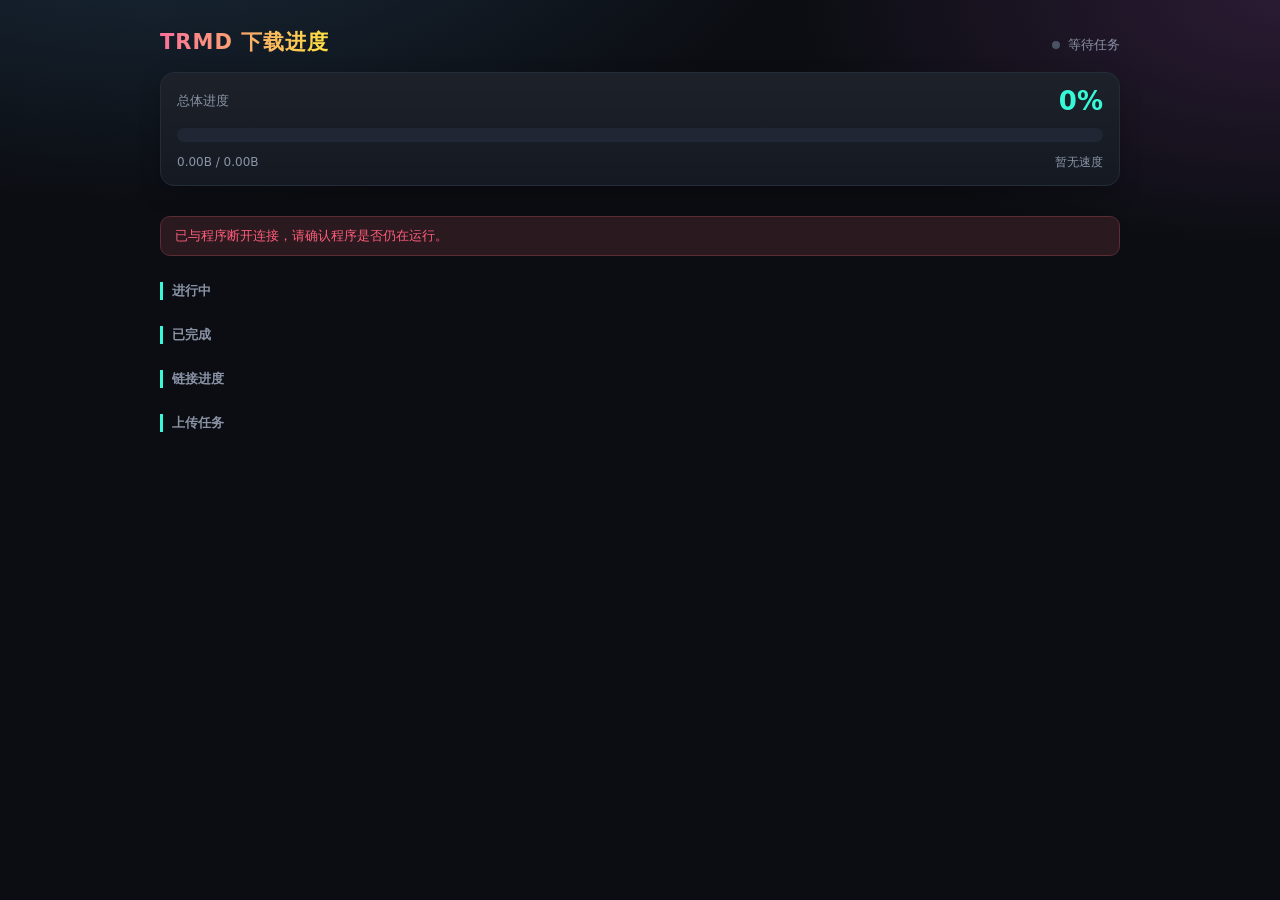
==== res/web/index.html @ 4697aeaa "v2.0.2 移除tty改用webui，-w、--web参数更改为自定义web端口。 Signed-off-by: Gentlesprite <77564247+Gentlesprite@users." ====
<!DOCTYPE html>
<html lang="zh-CN">
<head>
<meta charset="UTF-8">
<meta name="viewport" content="width=device-width, initial-scale=1">
<title>TRMD 下载进度</title>
<link rel="icon" href="data:,">
<link rel="stylesheet" href="style.css">
</head>
<body>
<div class="wrap">
<header>
    <div class="topbar">
        <h1>TRMD 下载进度</h1>
        <div class="status">
            <span class="dot" id="dot"></span>
            <span id="statusText">等待任务</span>
        </div>
    </div>

    <div class="card overall">
        <div class="row">
            <span class="label">总体进度</span>
            <span class="big" id="overallPercent">0%</span>
        </div>
        <div class="track track-lg">
            <div class="fill" id="overallFill"></div>
        </div>
        <div class="row meta">
            <span id="overallInfo">0.00B / 0.00B</span>
            <span id="overallExtra">暂无速度</span>
        </div>
    </div>

    <div class="stat" id="stat"></div>
</header>

<div class="offline" id="offline">已与程序断开连接，请确认程序是否仍在运行。</div>

<section>
    <h2>进行中</h2>
    <div id="running"></div>
</section>

<section>
    <h2>已完成</h2>
    <div id="done"></div>
</section>

<section>
    <h2>链接进度</h2>
    <div id="links"></div>
</section>

<section>
    <h2>上传任务</h2>
    <div id="uploads"></div>
</section>
</div>
<script src="app.js"></script>
</body>
</html>
---- res/web/style.css ----
:root {
    --bg: #0b0d12;
    --card: #151922;
    --border: #242b39;
    --text: #e7eaf0;
    --muted: #8a93a6;
    --accent: #38f9d7;
    --accent2: #43e97b;
    --danger: #ff5c7a;
    --warn: #ffc857;
}

* {
    margin: 0;
    padding: 0;
    box-sizing: border-box;
}

body {
    min-height: 100vh;
    padding: 28px 16px 56px;
    color: var(--text);
    font-family: system-ui, -apple-system, "Segoe UI", "Microsoft YaHei", sans-serif;
    background:
        radial-gradient(1100px 520px at 12% -12%, #1a2b3b 0%, rgba(26, 43, 59, 0) 60%),
        radial-gradient(900px 460px at 100% 0%, #2a1b33 0%, rgba(42, 27, 51, 0) 55%),
        var(--bg);
    background-attachment: fixed;
}

.wrap {
    max-width: 960px;
    margin: 0 auto;
}

/* 顶部区域 */
.topbar {
    display: flex;
    align-items: baseline;
    justify-content: space-between;
    gap: 12px;
    margin-bottom: 16px;
}

h1 {
    font-size: 21px;
    font-weight: 700;
    letter-spacing: 1px;
    background: linear-gradient(90deg, #fa709a, #fee140);
    -webkit-background-clip: text;
    background-clip: text;
    color: transparent;
}

.status {
    display: inline-flex;
    align-items: center;
    gap: 8px;
    font-size: 13px;
    color: var(--muted);
}

.dot {
    width: 8px;
    height: 8px;
    border-radius: 50%;
    background: #4a5364;
}

.dot.active {
    background: var(--accent2);
    box-shadow: 0 0 0 4px rgba(67, 233, 123, .16);
    animation: pulse 1.6s ease-in-out infinite;
}

@keyframes pulse {
    50% {
        opacity: .45;
    }
}

/* 卡片 */
.card {
    padding: 14px 16px;
    margin-bottom: 10px;
    border: 1px solid var(--border);
    border-radius: 14px;
    background: linear-gradient(180deg, rgba(255, 255, 255, .035), rgba(255, 255, 255, 0)), var(--card);
    box-shadow: 0 8px 22px rgba(0, 0, 0, .22);
}

.row {
    display: flex;
    align-items: center;
    justify-content: space-between;
    gap: 12px;
}

.label {
    font-size: 13px;
    color: var(--muted);
}

.big {
    font-size: 26px;
    font-weight: 700;
    color: var(--accent);
    font-variant-numeric: tabular-nums;
    line-height: 1.1;
}

.meta {
    margin-top: 8px;
    font-size: 12px;
    color: var(--muted);
    font-variant-numeric: tabular-nums;
}

/* 进度条 */
.track {
    position: relative;
    height: 8px;
    margin: 10px 0;
    border-radius: 999px;
    background: #202634;
    overflow: hidden;
}

.track-lg {
    height: 14px;
    margin: 12px 0;
}

.fill {
    width: 0;
    height: 100%;
    border-radius: 999px;
    background: linear-gradient(90deg, #43e97b, #38f9d7, #43e97b);
    background-size: 200% 100%;
    box-shadow: 0 0 12px rgba(56, 249, 215, .35);
    transition: width .5s ease;
    animation: flow 2.4s linear infinite;
}

@keyframes flow {
    from {
        background-position: 0 50%;
    }
    to {
        background-position: 200% 50%;
    }
}

/* 统计卡片 */
.stat {
    display: grid;
    grid-template-columns: repeat(4, 1fr);
    gap: 10px;
    margin-top: 12px;
}

.stat div {
    padding: 12px 14px;
    border: 1px solid var(--border);
    border-radius: 12px;
    background: linear-gradient(180deg, rgba(255, 255, 255, .035), rgba(255, 255, 255, 0)), var(--card);
}

.stat span {
    display: block;
    font-size: 12px;
    color: var(--muted);
}

.stat b {
    font-size: 20px;
    font-weight: 600;
    font-variant-numeric: tabular-nums;
}

.ok {
    color: var(--accent2);
}

.bad {
    color: var(--danger);
}

.skip {
    color: var(--warn);
}

/* 分节 */
section {
    margin-top: 26px;
}

h2 {
    margin-bottom: 12px;
    padding-left: 9px;
    border-left: 3px solid var(--accent);
    font-size: 13px;
    font-weight: 600;
    color: var(--muted);
}

.name {
    font-size: 14px;
    overflow: hidden;
    white-space: nowrap;
    text-overflow: ellipsis;
}

.pct {
    font-size: 13px;
    color: var(--accent);
    font-variant-numeric: tabular-nums;
}

.mini {
    display: flex;
    justify-content: space-between;
    gap: 12px;
    font-size: 12px;
    margin-bottom: 6px;
}

.mini span:first-child {
    overflow: hidden;
    white-space: nowrap;
    text-overflow: ellipsis;
}

.empty {
    padding: 20px 12px;
    border: 1px dashed var(--border);
    border-radius: 12px;
    color: #5f6879;
    font-size: 13px;
    text-align: center;
}

/* 表格 */
table {
    width: 100%;
    border-collapse: collapse;
    font-size: 13px;
}

th, td {
    padding: 9px 10px;
    border-bottom: 1px solid var(--border);
    text-align: left;
}

th {
    color: var(--muted);
    font-weight: 600;
}

td {
    font-variant-numeric: tabular-nums;
}

tbody tr:last-child td {
    border-bottom: none;
}

.offline {
    display: none;
    margin-top: 18px;
    padding: 10px 14px;
    border: 1px solid #5c2b34;
    border-radius: 10px;
    background: #2a1a1f;
    color: var(--danger);
    font-size: 13px;
}

@media (max-width: 640px) {
    .stat {
        grid-template-columns: repeat(2, 1fr);
    }
}
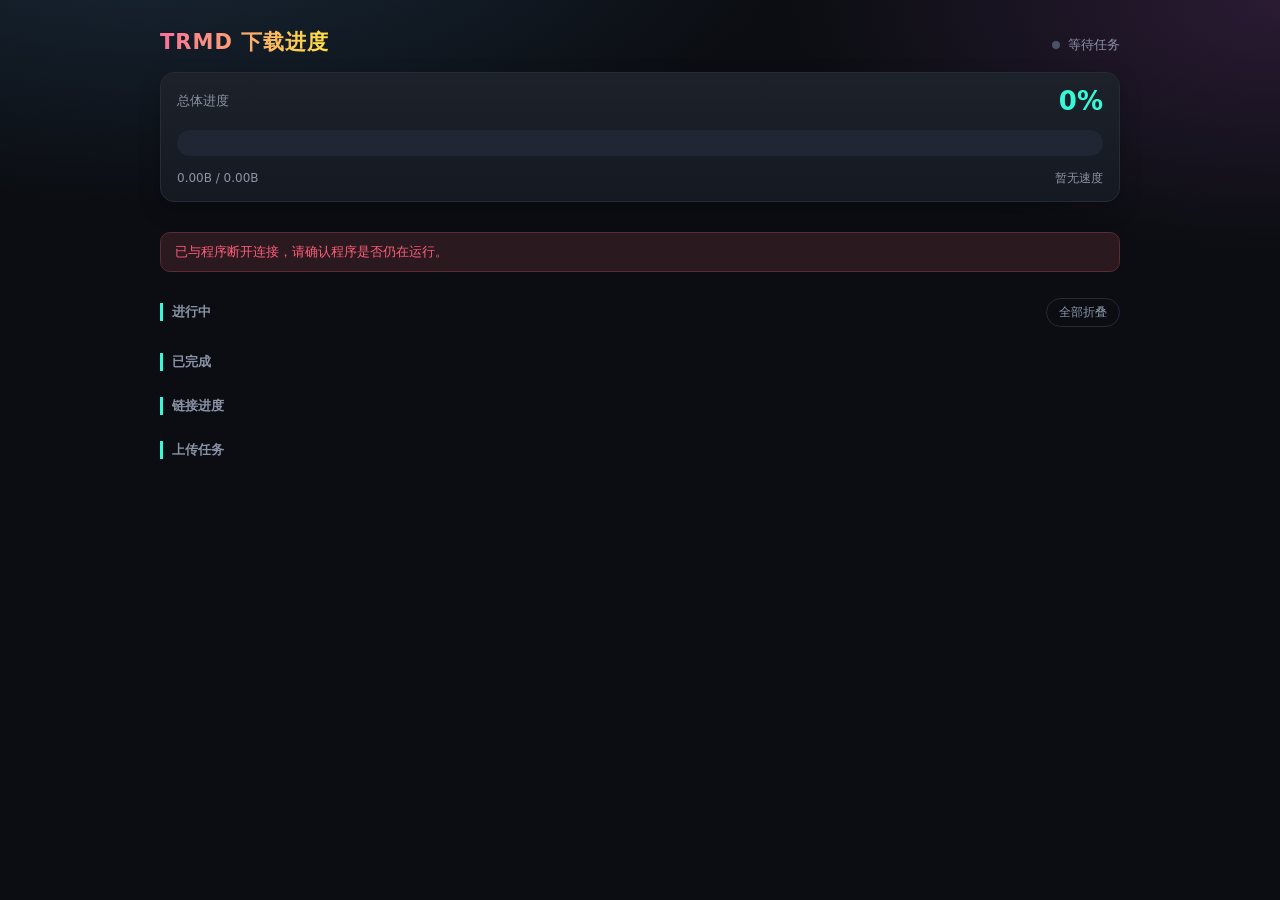
==== commit 2f091200: "v2.0.2 新增webui中频道根据分组功能。 Signed-off-by: Gentlesprite <77564247+Gentlesprite@users.noreply.github.com" ====
--- a/res/web/index.html
+++ b/res/web/index.html
@@ -38,7 +38,10 @@
 <div class="offline" id="offline">已与程序断开连接，请确认程序是否仍在运行。</div>
 
 <section>
-    <h2>进行中</h2>
+    <div class="section-head">
+        <h2>进行中</h2>
+        <button class="toggle" id="toggleAll" type="button">全部折叠</button>
+    </div>
     <div id="running"></div>
 </section>
 
--- a/res/web/style.css
+++ b/res/web/style.css
@@ -119,16 +119,20 @@
 /* 进度条 */
 .track {
     position: relative;
-    height: 8px;
+    height: 12px;
     margin: 10px 0;
     border-radius: 999px;
     background: #202634;
     overflow: hidden;
 }
 
+.track-md {
+    height: 18px;
+}
+
 .track-lg {
-    height: 14px;
-    margin: 12px 0;
+    height: 26px;
+    margin: 14px 0;
 }
 
 .fill {
@@ -137,7 +141,7 @@
     border-radius: 999px;
     background: linear-gradient(90deg, #43e97b, #38f9d7, #43e97b);
     background-size: 200% 100%;
-    box-shadow: 0 0 12px rgba(56, 249, 215, .35);
+    box-shadow: 0 0 14px rgba(56, 249, 215, .4), inset 0 1px 0 rgba(255, 255, 255, .28);
     transition: width .5s ease;
     animation: flow 2.4s linear infinite;
 }
@@ -188,6 +192,109 @@
 
 .skip {
     color: var(--warn);
+}
+
+/* 分组折叠 */
+.section-head {
+    display: flex;
+    align-items: center;
+    justify-content: space-between;
+    gap: 12px;
+    margin-bottom: 12px;
+}
+
+.section-head h2 {
+    margin-bottom: 0;
+}
+
+.toggle {
+    padding: 5px 12px;
+    border: 1px solid var(--border);
+    border-radius: 999px;
+    background: transparent;
+    color: var(--muted);
+    font-size: 12px;
+    cursor: pointer;
+}
+
+.toggle:hover {
+    border-color: var(--accent);
+    color: var(--accent);
+}
+
+.group {
+    margin-bottom: 10px;
+    border: 1px solid var(--border);
+    border-radius: 14px;
+    background: linear-gradient(180deg, rgba(255, 255, 255, .035), rgba(255, 255, 255, 0)), var(--card);
+    box-shadow: 0 8px 22px rgba(0, 0, 0, .22);
+    overflow: hidden;
+}
+
+.group > summary {
+    display: flex;
+    align-items: center;
+    gap: 10px;
+    padding: 13px 16px;
+    cursor: pointer;
+    list-style: none;
+}
+
+.group > summary::-webkit-details-marker {
+    display: none;
+}
+
+.group[open] > summary {
+    padding-bottom: 0;
+}
+
+.arrow {
+    flex: none;
+    width: 0;
+    height: 0;
+    border-left: 5px solid var(--muted);
+    border-top: 4px solid transparent;
+    border-bottom: 4px solid transparent;
+    transition: transform .2s ease;
+}
+
+.group[open] .arrow {
+    transform: rotate(90deg);
+}
+
+.gname {
+    flex: 1;
+    overflow: hidden;
+    white-space: nowrap;
+    text-overflow: ellipsis;
+    font-size: 14px;
+}
+
+.gcount {
+    font-size: 12px;
+    color: var(--muted);
+}
+
+.gmeta {
+    display: flex;
+    justify-content: space-between;
+    gap: 12px;
+    padding: 0 16px 8px;
+    font-size: 12px;
+    color: var(--muted);
+    font-variant-numeric: tabular-nums;
+}
+
+.group .track {
+    margin: 10px 16px 0;
+}
+
+.group .card {
+    margin: 8px;
+    border: none;
+    border-radius: 10px;
+    background: rgba(0, 0, 0, .2);
+    box-shadow: none;
 }
 
 /* 分节 */
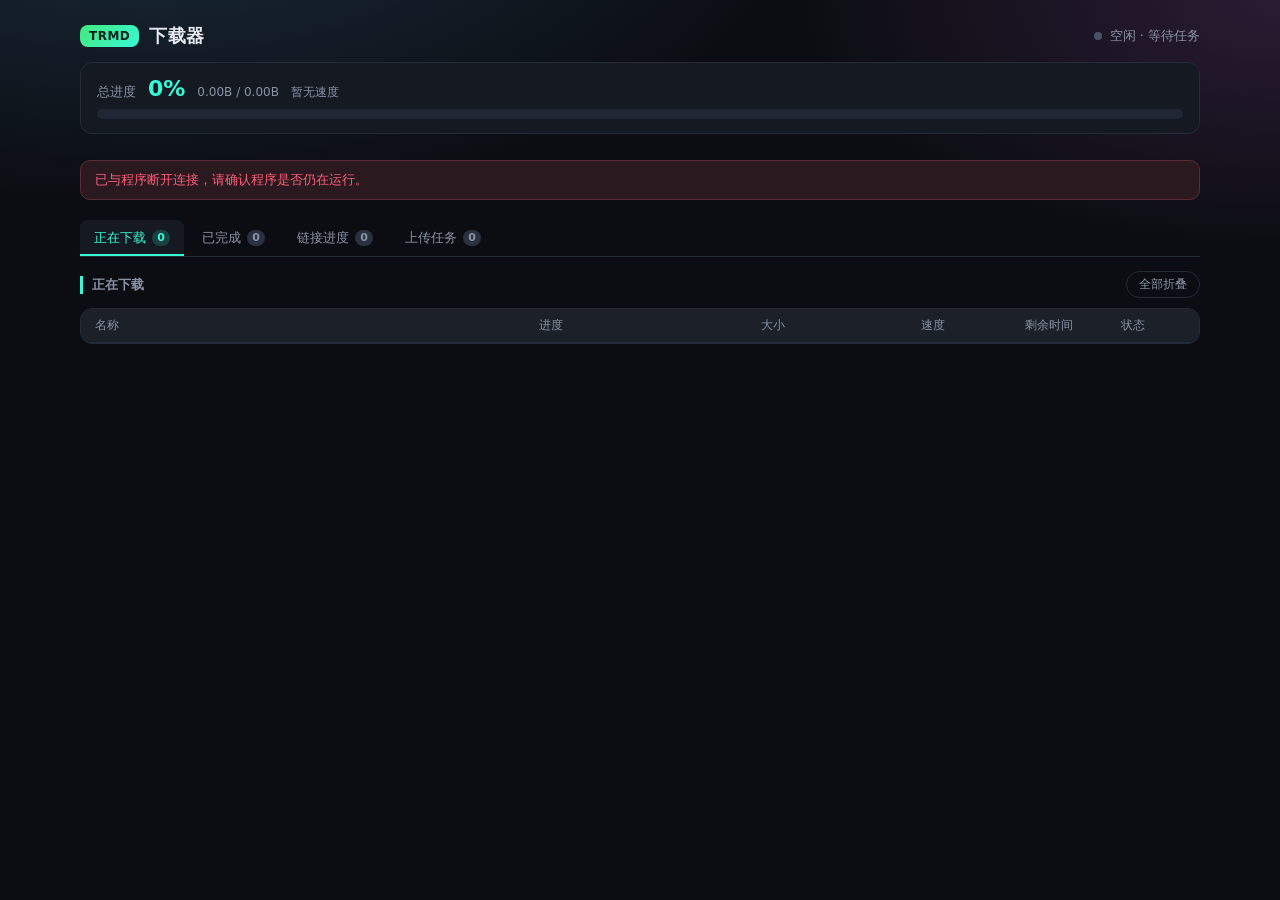
==== commit d9ab83aa: "v2.0.2 webui根据文件状态分页显示内容。 Signed-off-by: Gentlesprite <77564247+Gentlesprite@users.noreply.github.co" ====
--- a/res/web/index.html
+++ b/res/web/index.html
@@ -11,24 +11,25 @@
 <div class="wrap">
 <header>
     <div class="topbar">
-        <h1>TRMD 下载进度</h1>
+        <div class="brand">
+            <span class="logo">TRMD</span>
+            <h1>下载器</h1>
+        </div>
         <div class="status">
             <span class="dot" id="dot"></span>
-            <span id="statusText">等待任务</span>
+            <span id="statusText">空闲 · 等待任务</span>
         </div>
     </div>
 
-    <div class="card overall">
-        <div class="row">
-            <span class="label">总体进度</span>
+    <div class="panel overall">
+        <div class="overall-top">
+            <span class="label">总进度</span>
             <span class="big" id="overallPercent">0%</span>
+            <span class="muted" id="overallInfo">0.00B / 0.00B</span>
+            <span class="muted" id="overallExtra">暂无速度</span>
         </div>
         <div class="track track-lg">
             <div class="fill" id="overallFill"></div>
-        </div>
-        <div class="row meta">
-            <span id="overallInfo">0.00B / 0.00B</span>
-            <span id="overallExtra">暂无速度</span>
         </div>
     </div>
 
@@ -37,28 +38,62 @@
 
 <div class="offline" id="offline">已与程序断开连接，请确认程序是否仍在运行。</div>
 
-<section>
+<nav class="tabs" id="tabs">
+    <button class="tab active" data-tab="running" type="button">正在下载<b class="badge" id="badgeRunning">0</b></button>
+    <button class="tab" data-tab="done" type="button">已完成<b class="badge" id="badgeDone">0</b></button>
+    <button class="tab" data-tab="links" type="button">链接进度<b class="badge" id="badgeLinks">0</b></button>
+    <button class="tab" data-tab="uploads" type="button">上传任务<b class="badge" id="badgeUploads">0</b></button>
+</nav>
+
+<div class="page" id="page-running">
     <div class="section-head">
-        <h2>进行中</h2>
+        <h2>正在下载</h2>
         <button class="toggle" id="toggleAll" type="button">全部折叠</button>
     </div>
-    <div id="running"></div>
-</section>
+    <div class="list">
+        <div class="list-head">
+            <span>名称</span>
+            <span>进度</span>
+            <span class="h-size">大小</span>
+            <span class="h-speed">速度</span>
+            <span class="h-remain">剩余时间</span>
+            <span class="h-status">状态</span>
+        </div>
+        <div id="running"></div>
+    </div>
+</div>
 
-<section>
-    <h2>已完成</h2>
-    <div id="done"></div>
-</section>
+<div class="page" id="page-done" hidden>
+    <div class="list">
+        <div class="list-head">
+            <span>名称</span>
+            <span>进度</span>
+            <span class="h-size">大小</span>
+            <span class="h-speed">速度</span>
+            <span class="h-remain">剩余时间</span>
+            <span class="h-status">状态</span>
+        </div>
+        <div id="done"></div>
+    </div>
+</div>
 
-<section>
-    <h2>链接进度</h2>
-    <div id="links"></div>
-</section>
+<div class="page" id="page-links" hidden>
+    <div class="list">
+        <div class="list-head">
+            <span>链接</span>
+            <span>进度</span>
+            <span class="h-size">完成/总数</span>
+            <span class="h-speed">速度</span>
+            <span class="h-remain">剩余时间</span>
+            <span class="h-status">状态</span>
+        </div>
+        <div id="links"></div>
+    </div>
+</div>
 
-<section>
-    <h2>上传任务</h2>
-    <div id="uploads"></div>
-</section>
+<div class="page" id="page-uploads" hidden>
+    <div class="list" id="uploads"></div>
+</div>
 </div>
 <script src="app.js"></script>
 </body>
--- a/res/web/style.css
+++ b/res/web/style.css
@@ -1,6 +1,7 @@
 :root {
     --bg: #0b0d12;
-    --card: #151922;
+    --panel: #151922;
+    --panel2: #1b2029;
     --border: #242b39;
     --text: #e7eaf0;
     --muted: #8a93a6;
@@ -8,6 +9,7 @@
     --accent2: #43e97b;
     --danger: #ff5c7a;
     --warn: #ffc857;
+    --cols: minmax(0, 1fr) 210px 148px 92px 84px 64px;
 }
 
 * {
@@ -18,9 +20,9 @@
 
 body {
     min-height: 100vh;
-    padding: 28px 16px 56px;
+    padding: 24px 16px 48px;
     color: var(--text);
-    font-family: system-ui, -apple-system, "Segoe UI", "Microsoft YaHei", sans-serif;
+    font-family: system-ui, -apple-system, 'Segoe UI', 'Microsoft YaHei', sans-serif;
     background:
         radial-gradient(1100px 520px at 12% -12%, #1a2b3b 0%, rgba(26, 43, 59, 0) 60%),
         radial-gradient(900px 460px at 100% 0%, #2a1b33 0%, rgba(42, 27, 51, 0) 55%),
@@ -29,27 +31,39 @@
 }
 
 .wrap {
-    max-width: 960px;
+    max-width: 1120px;
     margin: 0 auto;
 }
 
 /* 顶部区域 */
 .topbar {
     display: flex;
-    align-items: baseline;
+    align-items: center;
     justify-content: space-between;
     gap: 12px;
-    margin-bottom: 16px;
+    margin-bottom: 14px;
+}
+
+.brand {
+    display: flex;
+    align-items: center;
+    gap: 10px;
+}
+
+.logo {
+    padding: 4px 9px;
+    border-radius: 8px;
+    background: linear-gradient(135deg, var(--accent2), var(--accent));
+    color: #06231d;
+    font-size: 12px;
+    font-weight: 800;
+    letter-spacing: .5px;
 }
 
 h1 {
-    font-size: 21px;
-    font-weight: 700;
-    letter-spacing: 1px;
-    background: linear-gradient(90deg, #fa709a, #fee140);
-    -webkit-background-clip: text;
-    background-clip: text;
-    color: transparent;
+    font-size: 18px;
+    font-weight: 600;
+    letter-spacing: .5px;
 }
 
 .status {
@@ -79,21 +93,21 @@
     }
 }
 
-/* 卡片 */
-.card {
+/* 面板 */
+.panel {
     padding: 14px 16px;
     margin-bottom: 10px;
     border: 1px solid var(--border);
-    border-radius: 14px;
-    background: linear-gradient(180deg, rgba(255, 255, 255, .035), rgba(255, 255, 255, 0)), var(--card);
-    box-shadow: 0 8px 22px rgba(0, 0, 0, .22);
-}
-
-.row {
-    display: flex;
-    align-items: center;
-    justify-content: space-between;
+    border-radius: 12px;
+    background: var(--panel);
+}
+
+.overall-top {
+    display: flex;
+    align-items: baseline;
     gap: 12px;
+    flex-wrap: wrap;
+    margin-bottom: 8px;
 }
 
 .label {
@@ -102,15 +116,14 @@
 }
 
 .big {
-    font-size: 26px;
+    font-size: 22px;
     font-weight: 700;
     color: var(--accent);
     font-variant-numeric: tabular-nums;
     line-height: 1.1;
 }
 
-.meta {
-    margin-top: 8px;
+.muted {
     font-size: 12px;
     color: var(--muted);
     font-variant-numeric: tabular-nums;
@@ -119,29 +132,26 @@
 /* 进度条 */
 .track {
     position: relative;
-    height: 12px;
-    margin: 10px 0;
-    border-radius: 999px;
+    height: 6px;
+    margin: 0;
+    border-radius: 99px;
     background: #202634;
     overflow: hidden;
 }
 
-.track-md {
-    height: 18px;
-}
-
 .track-lg {
-    height: 26px;
-    margin: 14px 0;
+    height: 10px;
+    margin: 0;
 }
 
 .fill {
+    display: block;
     width: 0;
     height: 100%;
-    border-radius: 999px;
+    border-radius: 99px;
     background: linear-gradient(90deg, #43e97b, #38f9d7, #43e97b);
     background-size: 200% 100%;
-    box-shadow: 0 0 14px rgba(56, 249, 215, .4), inset 0 1px 0 rgba(255, 255, 255, .28);
+    box-shadow: 0 0 10px rgba(56, 249, 215, .35);
     transition: width .5s ease;
     animation: flow 2.4s linear infinite;
 }
@@ -155,29 +165,31 @@
     }
 }
 
-/* 统计卡片 */
+/* 统计 */
 .stat {
     display: grid;
     grid-template-columns: repeat(4, 1fr);
     gap: 10px;
-    margin-top: 12px;
+    margin: 12px 0 4px;
 }
 
 .stat div {
-    padding: 12px 14px;
+    display: flex;
+    align-items: baseline;
+    justify-content: space-between;
+    padding: 9px 12px;
     border: 1px solid var(--border);
-    border-radius: 12px;
-    background: linear-gradient(180deg, rgba(255, 255, 255, .035), rgba(255, 255, 255, 0)), var(--card);
+    border-radius: 10px;
+    background: var(--panel);
 }
 
 .stat span {
-    display: block;
     font-size: 12px;
     color: var(--muted);
 }
 
 .stat b {
-    font-size: 20px;
+    font-size: 17px;
     font-weight: 600;
     font-variant-numeric: tabular-nums;
 }
@@ -194,23 +206,89 @@
     color: var(--warn);
 }
 
-/* 分组折叠 */
+/* 分页标签 */
+.tabs {
+    display: flex;
+    gap: 4px;
+    margin: 20px 0 14px;
+    border-bottom: 1px solid var(--border);
+    overflow-x: auto;
+}
+
+.tab {
+    display: flex;
+    align-items: center;
+    gap: 6px;
+    padding: 9px 14px;
+    border: none;
+    border-radius: 8px 8px 0 0;
+    background: transparent;
+    color: var(--muted);
+    font-family: inherit;
+    font-size: 13px;
+    white-space: nowrap;
+    cursor: pointer;
+}
+
+.tab:hover {
+    background: rgba(255, 255, 255, .04);
+    color: var(--text);
+}
+
+.tab.active {
+    background: var(--panel);
+    color: var(--accent);
+    box-shadow: inset 0 -2px 0 var(--accent);
+}
+
+.badge {
+    min-width: 18px;
+    padding: 0 5px;
+    border-radius: 99px;
+    background: #2a3140;
+    color: var(--muted);
+    font-size: 11px;
+    font-style: normal;
+    font-weight: 600;
+    line-height: 16px;
+    text-align: center;
+    font-variant-numeric: tabular-nums;
+}
+
+.tab.active .badge {
+    background: rgba(56, 249, 215, .18);
+    color: var(--accent);
+}
+
+.page[hidden] {
+    display: none;
+}
+
 .section-head {
     display: flex;
     align-items: center;
     justify-content: space-between;
     gap: 12px;
-    margin-bottom: 12px;
+    margin-bottom: 10px;
 }
 
 .section-head h2 {
     margin-bottom: 0;
 }
 
+h2 {
+    margin-bottom: 10px;
+    padding-left: 9px;
+    border-left: 3px solid var(--accent);
+    font-size: 13px;
+    font-weight: 600;
+    color: var(--muted);
+}
+
 .toggle {
-    padding: 5px 12px;
+    padding: 4px 12px;
     border: 1px solid var(--border);
-    border-radius: 999px;
+    border-radius: 99px;
     background: transparent;
     color: var(--muted);
     font-size: 12px;
@@ -222,30 +300,77 @@
     color: var(--accent);
 }
 
+/* 列表 */
+.list {
+    border: 1px solid var(--border);
+    border-radius: 12px;
+    background: var(--panel);
+    overflow: hidden;
+}
+
+.list-head {
+    display: grid;
+    grid-template-columns: var(--cols);
+    gap: 12px;
+    align-items: center;
+    padding: 8px 14px;
+    border-bottom: 1px solid var(--border);
+    background: var(--panel2);
+    font-size: 12px;
+    color: var(--muted);
+}
+
+.task-row {
+    display: grid;
+    grid-template-columns: var(--cols);
+    gap: 12px;
+    align-items: center;
+    padding: 9px 14px;
+    border-bottom: 1px solid rgba(36, 43, 57, .6);
+    font-size: 13px;
+}
+
+.task-row:hover {
+    background: rgba(56, 249, 215, .05);
+}
+
+.list > :last-child .task-row:last-child,
+.list > .task-row:last-child {
+    border-bottom: none;
+}
+
+/* 分组 */
 .group {
-    margin-bottom: 10px;
-    border: 1px solid var(--border);
-    border-radius: 14px;
-    background: linear-gradient(180deg, rgba(255, 255, 255, .035), rgba(255, 255, 255, 0)), var(--card);
-    box-shadow: 0 8px 22px rgba(0, 0, 0, .22);
-    overflow: hidden;
-}
-
-.group > summary {
-    display: flex;
-    align-items: center;
-    gap: 10px;
-    padding: 13px 16px;
+    border-bottom: 1px solid rgba(36, 43, 57, .6);
+}
+
+.group:last-child {
+    border-bottom: none;
+}
+
+.group-head {
+    display: grid;
+    grid-template-columns: var(--cols);
+    gap: 12px;
+    align-items: center;
+    padding: 9px 14px;
+    background: rgba(255, 255, 255, .03);
+    font-size: 13px;
+    font-weight: 600;
     cursor: pointer;
-    list-style: none;
-}
-
-.group > summary::-webkit-details-marker {
-    display: none;
-}
-
-.group[open] > summary {
-    padding-bottom: 0;
+}
+
+.group-head:hover {
+    background: rgba(56, 249, 215, .07);
+}
+
+.group-body .task-row {
+    padding-left: 30px;
+    background: rgba(0, 0, 0, .16);
+}
+
+.group-body .task-row:last-child {
+    border-bottom: none;
 }
 
 .arrow {
@@ -255,93 +380,88 @@
     border-left: 5px solid var(--muted);
     border-top: 4px solid transparent;
     border-bottom: 4px solid transparent;
-    transition: transform .2s ease;
-}
-
-.group[open] .arrow {
+    transition: transform .15s ease;
+}
+
+.group.open .arrow {
     transform: rotate(90deg);
 }
 
+/* 单元格 */
+.cell-name {
+    display: flex;
+    align-items: center;
+    gap: 8px;
+    min-width: 0;
+}
+
+.ficon {
+    flex: none;
+    font-size: 14px;
+}
+
+.fname,
 .gname {
-    flex: 1;
     overflow: hidden;
     white-space: nowrap;
     text-overflow: ellipsis;
-    font-size: 14px;
 }
 
 .gcount {
-    font-size: 12px;
-    color: var(--muted);
-}
-
-.gmeta {
-    display: flex;
-    justify-content: space-between;
-    gap: 12px;
-    padding: 0 16px 8px;
-    font-size: 12px;
-    color: var(--muted);
-    font-variant-numeric: tabular-nums;
-}
-
-.group .track {
-    margin: 10px 16px 0;
-}
-
-.group .card {
-    margin: 8px;
-    border: none;
-    border-radius: 10px;
-    background: rgba(0, 0, 0, .2);
-    box-shadow: none;
-}
-
-/* 分节 */
-section {
-    margin-top: 26px;
-}
-
-h2 {
-    margin-bottom: 12px;
-    padding-left: 9px;
-    border-left: 3px solid var(--accent);
-    font-size: 13px;
-    font-weight: 600;
-    color: var(--muted);
-}
-
-.name {
-    font-size: 14px;
+    flex: none;
+    font-size: 11px;
+    font-weight: 400;
+    color: var(--muted);
+}
+
+.cell-progress {
+    display: flex;
+    align-items: center;
+    gap: 8px;
+    min-width: 0;
+}
+
+.cell-progress .track {
+    flex: 1;
+    min-width: 40px;
+}
+
+.pct {
+    flex: none;
+    width: 44px;
+    text-align: right;
+    font-size: 12px;
+    color: var(--accent);
+    font-variant-numeric: tabular-nums;
+}
+
+.cell-size,
+.cell-speed,
+.cell-remain {
     overflow: hidden;
     white-space: nowrap;
     text-overflow: ellipsis;
-}
-
-.pct {
-    font-size: 13px;
-    color: var(--accent);
-    font-variant-numeric: tabular-nums;
-}
-
-.mini {
-    display: flex;
-    justify-content: space-between;
-    gap: 12px;
-    font-size: 12px;
-    margin-bottom: 6px;
-}
-
-.mini span:first-child {
-    overflow: hidden;
-    white-space: nowrap;
-    text-overflow: ellipsis;
-}
-
+    font-size: 12px;
+    color: var(--muted);
+    font-variant-numeric: tabular-nums;
+}
+
+.cell-status {
+    font-size: 12px;
+    color: var(--muted);
+}
+
+.status-running {
+    color: var(--accent2);
+}
+
+.status-done {
+    color: var(--muted);
+}
+
+/* 空态 */
 .empty {
     padding: 20px 12px;
-    border: 1px dashed var(--border);
-    border-radius: 12px;
     color: #5f6879;
     font-size: 13px;
     text-align: center;
@@ -354,13 +474,15 @@
     font-size: 13px;
 }
 
-th, td {
+th,
+td {
     padding: 9px 10px;
-    border-bottom: 1px solid var(--border);
+    border-bottom: 1px solid rgba(36, 43, 57, .6);
     text-align: left;
 }
 
 th {
+    background: var(--panel2);
     color: var(--muted);
     font-weight: 600;
 }
@@ -373,9 +495,13 @@
     border-bottom: none;
 }
 
+tbody tr:hover {
+    background: rgba(56, 249, 215, .05);
+}
+
 .offline {
     display: none;
-    margin-top: 18px;
+    margin-top: 14px;
     padding: 10px 14px;
     border: 1px solid #5c2b34;
     border-radius: 10px;
@@ -384,7 +510,34 @@
     font-size: 13px;
 }
 
-@media (max-width: 640px) {
+/* 响应式 */
+@media (max-width: 900px) {
+    .h-speed,
+    .h-remain,
+    .cell-speed,
+    .cell-remain {
+        display: none;
+    }
+
+    .list-head,
+    .task-row,
+    .group-head {
+        grid-template-columns: minmax(0, 1fr) 150px 110px 60px;
+    }
+}
+
+@media (max-width: 620px) {
+    .h-size,
+    .cell-size {
+        display: none;
+    }
+
+    .list-head,
+    .task-row,
+    .group-head {
+        grid-template-columns: minmax(0, 1fr) 120px 56px;
+    }
+
     .stat {
         grid-template-columns: repeat(2, 1fr);
     }
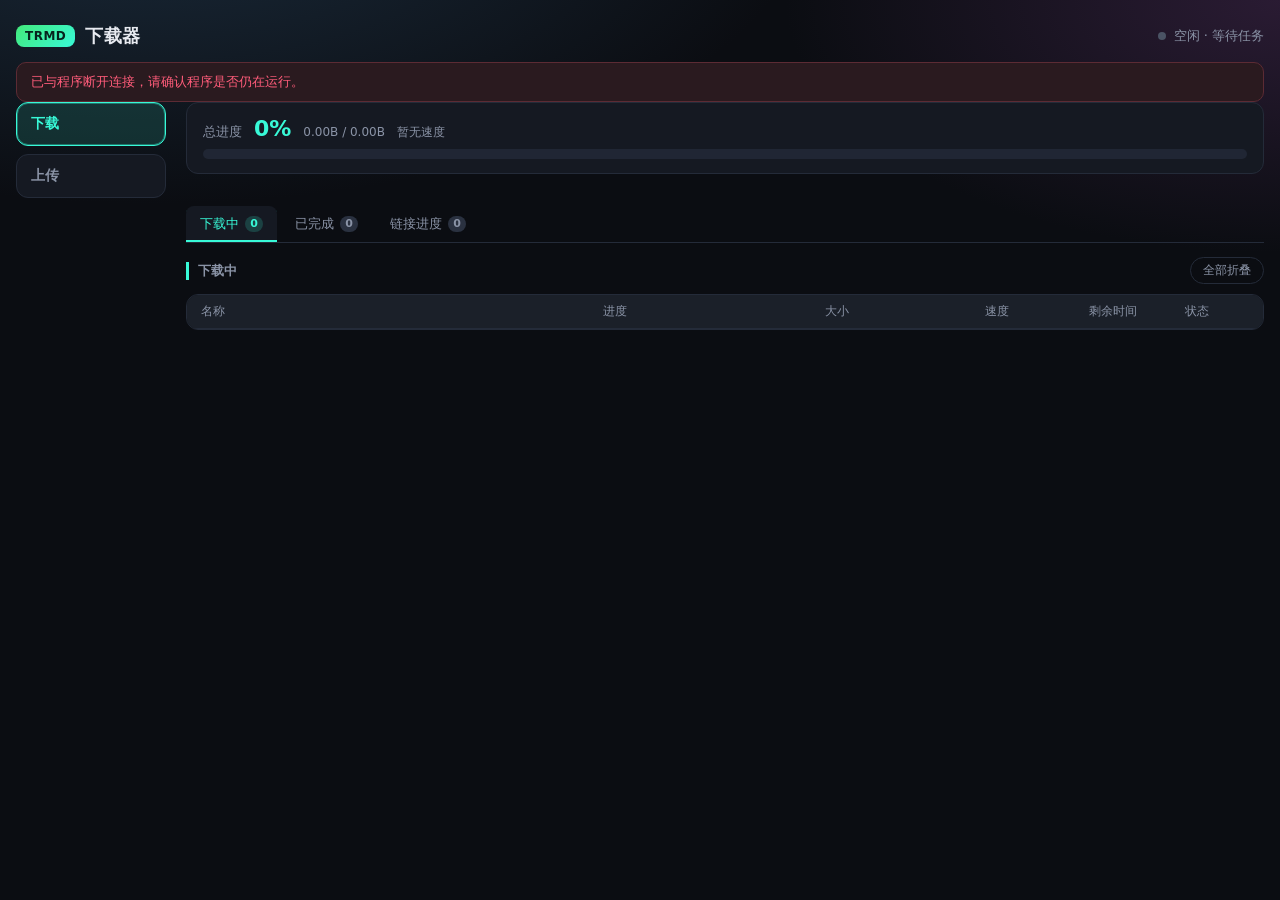
==== commit 2c0341a8: "v2.0.2 在webui中区分下载和上传板块。 Signed-off-by: Gentlesprite <77564247+Gentlesprite@users.noreply.github.com" ====
--- a/res/web/index.html
+++ b/res/web/index.html
@@ -3,7 +3,7 @@
 <head>
 <meta charset="UTF-8">
 <meta name="viewport" content="width=device-width, initial-scale=1">
-<title>TRMD 下载进度</title>
+<title>TRMD 网页面板</title>
 <link rel="icon" href="data:,">
 <link rel="stylesheet" href="style.css">
 </head>
@@ -20,79 +20,99 @@
             <span id="statusText">空闲 · 等待任务</span>
         </div>
     </div>
-
-    <div class="panel overall">
-        <div class="overall-top">
-            <span class="label">总进度</span>
-            <span class="big" id="overallPercent">0%</span>
-            <span class="muted" id="overallInfo">0.00B / 0.00B</span>
-            <span class="muted" id="overallExtra">暂无速度</span>
-        </div>
-        <div class="track track-lg">
-            <div class="fill" id="overallFill"></div>
-        </div>
-    </div>
-
-    <div class="stat" id="stat"></div>
 </header>
 
 <div class="offline" id="offline">已与程序断开连接，请确认程序是否仍在运行。</div>
 
-<nav class="tabs" id="tabs">
-    <button class="tab active" data-tab="running" type="button">正在下载<b class="badge" id="badgeRunning">0</b></button>
-    <button class="tab" data-tab="done" type="button">已完成<b class="badge" id="badgeDone">0</b></button>
-    <button class="tab" data-tab="links" type="button">链接进度<b class="badge" id="badgeLinks">0</b></button>
-    <button class="tab" data-tab="uploads" type="button">上传任务<b class="badge" id="badgeUploads">0</b></button>
-</nav>
+<div class="layout">
+    <aside class="sidebar" id="sidebar">
+        <button class="side-item active" data-section="download" type="button">下载</button>
+        <button class="side-item" data-section="upload" type="button">上传</button>
+    </aside>
 
-<div class="page" id="page-running">
-    <div class="section-head">
-        <h2>正在下载</h2>
-        <button class="toggle" id="toggleAll" type="button">全部折叠</button>
-    </div>
-    <div class="list">
-        <div class="list-head">
-            <span>名称</span>
-            <span>进度</span>
-            <span class="h-size">大小</span>
-            <span class="h-speed">速度</span>
-            <span class="h-remain">剩余时间</span>
-            <span class="h-status">状态</span>
+    <main class="content">
+        <div id="downloadSummary">
+            <div class="panel overall">
+                <div class="overall-top">
+                    <span class="label">总进度</span>
+                    <span class="big" id="overallPercent">0%</span>
+                    <span class="muted" id="overallInfo">0.00B / 0.00B</span>
+                    <span class="muted" id="overallExtra">暂无速度</span>
+                </div>
+                <div class="track track-lg">
+                    <div class="fill" id="overallFill"></div>
+                </div>
+            </div>
+            <div class="stat" id="stat"></div>
         </div>
-        <div id="running"></div>
-    </div>
-</div>
 
-<div class="page" id="page-done" hidden>
-    <div class="list">
-        <div class="list-head">
-            <span>名称</span>
-            <span>进度</span>
-            <span class="h-size">大小</span>
-            <span class="h-speed">速度</span>
-            <span class="h-remain">剩余时间</span>
-            <span class="h-status">状态</span>
+        <nav class="tabs" id="tabs">
+            <button class="tab active" data-section="download" data-tab="running" type="button">下载中<b class="badge" id="badgeRunning">0</b></button>
+            <button class="tab" data-section="download" data-tab="done" type="button">已完成<b class="badge" id="badgeDone">0</b></button>
+            <button class="tab" data-section="download" data-tab="links" type="button">链接进度<b class="badge" id="badgeLinks">0</b></button>
+            <button class="tab" data-section="upload" data-tab="uploading" type="button" hidden>上传中<b class="badge" id="badgeUploading">0</b></button>
+            <button class="tab" data-section="upload" data-tab="uploaded" type="button" hidden>已完成<b class="badge" id="badgeUploaded">0</b></button>
+            <button class="tab" data-section="upload" data-tab="upload_failed" type="button" hidden>失败<b class="badge" id="badgeUploadFailed">0</b></button>
+        </nav>
+
+        <div class="page" id="page-running">
+            <div class="section-head">
+                <h2>下载中</h2>
+                <button class="toggle" id="toggleAll" type="button">全部折叠</button>
+            </div>
+            <div class="list">
+                <div class="list-head">
+                    <span>名称</span>
+                    <span>进度</span>
+                    <span class="h-size">大小</span>
+                    <span class="h-speed">速度</span>
+                    <span class="h-remain">剩余时间</span>
+                    <span class="h-status">状态</span>
+                </div>
+                <div id="running"></div>
+            </div>
         </div>
-        <div id="done"></div>
-    </div>
-</div>
 
-<div class="page" id="page-links" hidden>
-    <div class="list">
-        <div class="list-head">
-            <span>链接</span>
-            <span>进度</span>
-            <span class="h-size">完成/总数</span>
-            <span class="h-speed">速度</span>
-            <span class="h-remain">剩余时间</span>
-            <span class="h-status">状态</span>
+        <div class="page" id="page-done" hidden>
+            <div class="list">
+                <div class="list-head">
+                    <span>名称</span>
+                    <span>进度</span>
+                    <span class="h-size">大小</span>
+                    <span class="h-speed">速度</span>
+                    <span class="h-remain">剩余时间</span>
+                    <span class="h-status">状态</span>
+                </div>
+                <div id="done"></div>
+            </div>
         </div>
-        <div id="links"></div>
-    </div>
-</div>
 
-<div class="page" id="page-uploads" hidden>
-    <div class="list" id="uploads"></div>
+        <div class="page" id="page-links" hidden>
+            <div class="list">
+                <div class="list-head">
+                    <span>链接</span>
+                    <span>进度</span>
+                    <span class="h-size">完成/总数</span>
+                    <span class="h-speed">速度</span>
+                    <span class="h-remain">剩余时间</span>
+                    <span class="h-status">状态</span>
+                </div>
+                <div id="links"></div>
+            </div>
+        </div>
+
+        <div class="page" id="page-uploading" hidden>
+            <div class="list" id="uploading"></div>
+        </div>
+
+        <div class="page" id="page-uploaded" hidden>
+            <div class="list" id="uploaded"></div>
+        </div>
+
+        <div class="page" id="page-upload_failed" hidden>
+            <div class="list" id="upload_failed"></div>
+        </div>
+    </main>
 </div>
 </div>
 <script src="app.js"></script>
--- a/res/web/style.css
+++ b/res/web/style.css
@@ -18,6 +18,10 @@
     box-sizing: border-box;
 }
 
+[hidden] {
+    display: none !important;
+}
+
 body {
     min-height: 100vh;
     padding: 24px 16px 48px;
@@ -31,8 +35,55 @@
 }
 
 .wrap {
-    max-width: 1120px;
+    max-width: 1280px;
     margin: 0 auto;
+}
+
+/* 两栏布局 */
+.layout {
+    display: grid;
+    grid-template-columns: 150px minmax(0, 1fr);
+    gap: 20px;
+    align-items: start;
+}
+
+/* 左侧边栏 */
+.sidebar {
+    display: flex;
+    flex-direction: column;
+    gap: 8px;
+    position: sticky;
+    top: 24px;
+}
+
+.side-item {
+    padding: 12px 14px;
+    border: 1px solid var(--border);
+    border-radius: 12px;
+    background: var(--panel);
+    color: var(--muted);
+    font-family: inherit;
+    font-size: 14px;
+    font-weight: 600;
+    text-align: left;
+    cursor: pointer;
+    transition: border-color .15s ease, color .15s ease, background .15s ease;
+}
+
+.side-item:hover {
+    border-color: var(--accent);
+    color: var(--text);
+}
+
+.side-item.active {
+    border-color: var(--accent);
+    background: rgba(56, 249, 215, .12);
+    color: var(--accent);
+    box-shadow: inset 0 0 0 1px rgba(56, 249, 215, .35);
+}
+
+.content {
+    min-width: 0;
 }
 
 /* 顶部区域 */
@@ -168,7 +219,7 @@
 /* 统计 */
 .stat {
     display: grid;
-    grid-template-columns: repeat(4, 1fr);
+    grid-template-columns: repeat(5, 1fr);
     gap: 10px;
     margin: 12px 0 4px;
 }
@@ -204,6 +255,10 @@
 
 .skip {
     color: var(--warn);
+}
+
+.queue {
+    color: #7fb3ff;
 }
 
 /* 分页标签 */
@@ -455,8 +510,26 @@
     color: var(--accent2);
 }
 
+.status-pending {
+    color: var(--warn);
+}
+
+.pending-row {
+    opacity: .82;
+}
+
+.pending-row .pct {
+    color: var(--warn);
+}
+
 .status-done {
     color: var(--muted);
+}
+
+.more {
+    padding: 6px 14px 8px 30px;
+    color: #5f6879;
+    font-size: 12px;
 }
 
 /* 空态 */
@@ -511,6 +584,22 @@
 }
 
 /* 响应式 */
+@media (max-width: 760px) {
+    .layout {
+        grid-template-columns: 1fr;
+    }
+
+    .sidebar {
+        flex-direction: row;
+        position: static;
+    }
+
+    .side-item {
+        flex: 1;
+        text-align: center;
+    }
+}
+
 @media (max-width: 900px) {
     .h-speed,
     .h-remain,
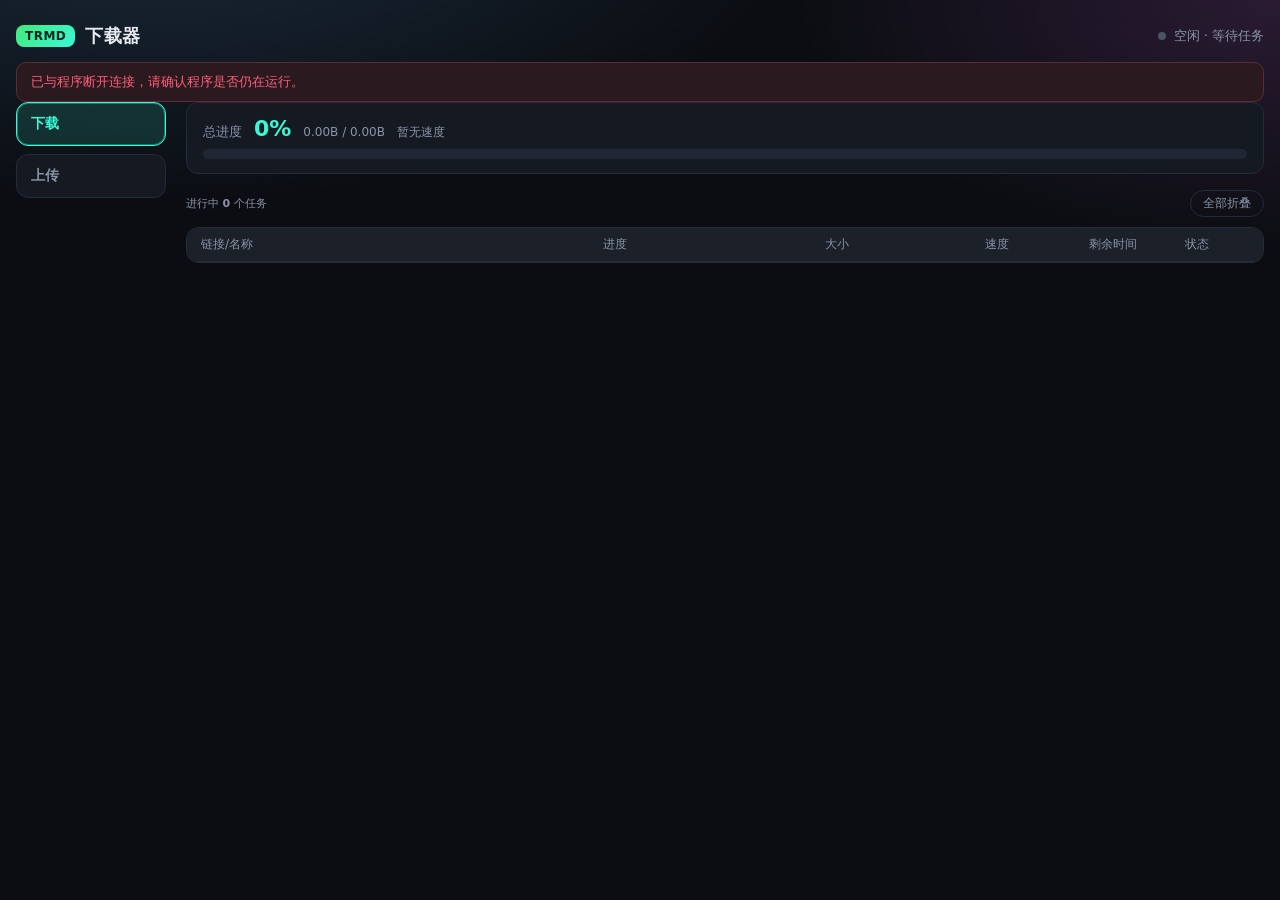
==== commit 469f821a: "v2.0.2 重构任务进度展示为按链接聚合消息成员。 Signed-off-by: Gentlesprite <77564247+Gentlesprite@users.noreply.github.c" ====
--- a/res/web/index.html
+++ b/res/web/index.html
@@ -46,58 +46,27 @@
             <div class="stat" id="stat"></div>
         </div>
 
-        <nav class="tabs" id="tabs">
-            <button class="tab active" data-section="download" data-tab="running" type="button">下载中<b class="badge" id="badgeRunning">0</b></button>
-            <button class="tab" data-section="download" data-tab="done" type="button">已完成<b class="badge" id="badgeDone">0</b></button>
-            <button class="tab" data-section="download" data-tab="links" type="button">链接进度<b class="badge" id="badgeLinks">0</b></button>
-            <button class="tab" data-section="upload" data-tab="uploading" type="button" hidden>上传中<b class="badge" id="badgeUploading">0</b></button>
-            <button class="tab" data-section="upload" data-tab="uploaded" type="button" hidden>已完成<b class="badge" id="badgeUploaded">0</b></button>
-            <button class="tab" data-section="upload" data-tab="upload_failed" type="button" hidden>失败<b class="badge" id="badgeUploadFailed">0</b></button>
+        <nav class="tabs" id="tabs" hidden>
+            <button class="tab active" data-section="upload" data-tab="uploading" type="button">上传中<b class="badge" id="badgeUploading">0</b></button>
+            <button class="tab" data-section="upload" data-tab="uploaded" type="button">上传完成<b class="badge" id="badgeUploaded">0</b></button>
+            <button class="tab" data-section="upload" data-tab="upload_failed" type="button">上传失败<b class="badge" id="badgeUploadFailed">0</b></button>
         </nav>
 
-        <div class="page" id="page-running">
+        <div class="page" id="page-download">
             <div class="section-head">
-                <h2>下载中</h2>
+                <span class="gcount">进行中 <b id="badgeDownload">0</b> 个任务</span>
                 <button class="toggle" id="toggleAll" type="button">全部折叠</button>
             </div>
             <div class="list">
                 <div class="list-head">
-                    <span>名称</span>
+                    <span>链接/名称</span>
                     <span>进度</span>
                     <span class="h-size">大小</span>
                     <span class="h-speed">速度</span>
                     <span class="h-remain">剩余时间</span>
                     <span class="h-status">状态</span>
                 </div>
-                <div id="running"></div>
-            </div>
-        </div>
-
-        <div class="page" id="page-done" hidden>
-            <div class="list">
-                <div class="list-head">
-                    <span>名称</span>
-                    <span>进度</span>
-                    <span class="h-size">大小</span>
-                    <span class="h-speed">速度</span>
-                    <span class="h-remain">剩余时间</span>
-                    <span class="h-status">状态</span>
-                </div>
-                <div id="done"></div>
-            </div>
-        </div>
-
-        <div class="page" id="page-links" hidden>
-            <div class="list">
-                <div class="list-head">
-                    <span>链接</span>
-                    <span>进度</span>
-                    <span class="h-size">完成/总数</span>
-                    <span class="h-speed">速度</span>
-                    <span class="h-remain">剩余时间</span>
-                    <span class="h-status">状态</span>
-                </div>
-                <div id="links"></div>
+                <div id="download"></div>
             </div>
         </div>
 
--- a/res/web/style.css
+++ b/res/web/style.css
@@ -315,7 +315,8 @@
     color: var(--accent);
 }
 
-.page[hidden] {
+.page[hidden],
+.tabs[hidden] {
     display: none;
 }
 
@@ -526,6 +527,18 @@
     color: var(--muted);
 }
 
+.status-failed {
+    color: var(--danger);
+}
+
+.status-skip {
+    color: var(--muted);
+}
+
+.member-row {
+    opacity: .9;
+}
+
 .more {
     padding: 6px 14px 8px 30px;
     color: #5f6879;
